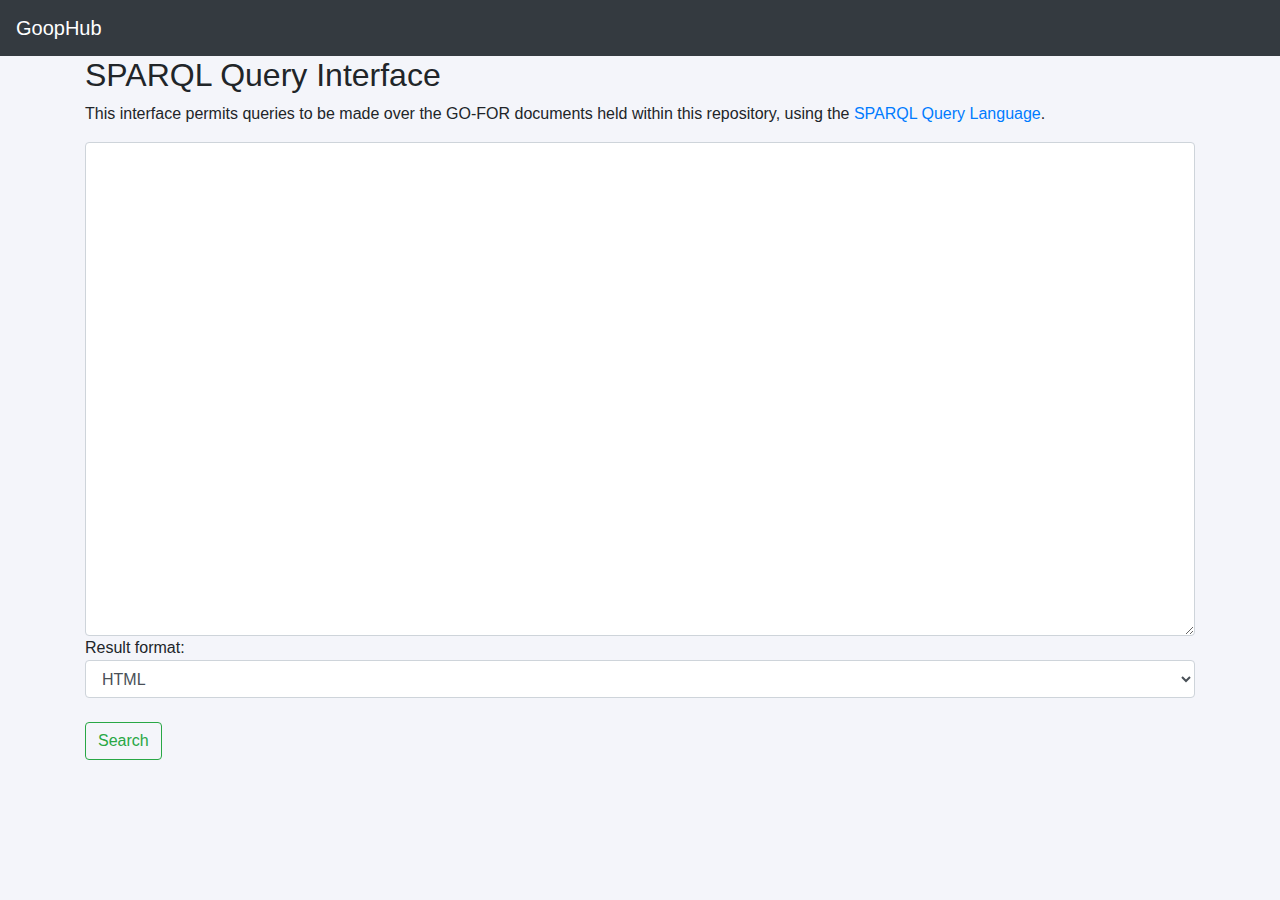
==== src/main/resources/templates/endpoint.html @ f4914330 "Pages added with thymeleaf bug to load /static files" ====
<!DOCTYPE html PUBLIC '-//W3C//DTD XHTML 1.0 Strict//EN'
        'http://www.w3.org/TR/xhtml1/DTD/xhtml1-strict.dtd'
        >
<html xmlns:id="http://www.w3.org/1999/xhtml">
<head>
    <!-- Required meta tags -->
    <meta charset="utf-8">
    <meta name="viewport" content="width=device-width, initial-scale=1, shrink-to-fit=no">

    <!-- Bootstrap CSS -->
    <link rel="stylesheet" href="https://stackpath.bootstrapcdn.com/bootstrap/4.3.1/css/bootstrap.min.css" integrity="sha384-ggOyR0iXCbMQv3Xipma34MD+dH/1fQ784/j6cY/iJTQUOhcWr7x9JvoRxT2MZw1T" crossorigin="anonymous">
    <link rel="stylesheet" href="https://use.fontawesome.com/releases/v5.8.2/css/all.css" integrity="sha384-oS3vJWv+0UjzBfQzYUhtDYW+Pj2yciDJxpsK1OYPAYjqT085Qq/1cq5FLXAZQ7Ay" crossorigin="anonymous">

    <title>GoopHub - Endpoint</title>

    <style>
            html, body {
                height: 100%;
                background: #F4F5FA;
            }
        </style>
</head>
<body>
<div id="navbar">
    <nav class="navbar navbar-expand-lg navbar-dark bg-dark">
        <a class="navbar-brand" href="#">GoopHub</a>

        <ul class="navbar-nav flex-row ml-md-auto d-none d-md-flex">

            <li class="nav-item">
                <a class="nav-link p-2" href="./upload.html" target="_blank" rel="noopener" aria-label="Upload"><i class="fas fa-arrow-circle-up" style="color: white"></i></a>
            </li>
            <li class="nav-item"></li>
            <li class="nav-item">
                <a class="nav-link p-2" href="./options.html" target="_blank" rel="noopener" aria-label="Upload"><i class="fas fa-bars" style="color: white"></i></a>
            </li>
        </ul>
    </nav>
</div>
<div class="container">
    <div class="panel panel-default">
        <div class="panel-heading">
            <h2>SPARQL Query Interface</h2>
            <p>This interface permits queries to be made over the GO-FOR documents held within this repository, using the <a href="http://www.w3.org/TR/rdf-sparql-query/">SPARQL Query Language</a>.</p>
        </div>
        <div class="panel-body">
            <form id="queryForm">
                <textarea id="queryValue" name="query" class="form-control" rows="20"></textarea>
                Result format:
                <select name="format" class="form-control">
                    <option value="html" >HTML</option>
                    <option value="sparql">SPARQL+XML</option>
                    <option value="json">JSON</option>
                    <option value="ascii">Plain Text</option>
                </select>
                <br>
                <button id="queryRun" class="btn btn-outline-success" type="submit" >Search</button>
            </form>
        </div>
    </div>
</div>
<div id="divTable" class="panel panel-default" style="display: none;">
    <div class="panel-body">
        <table id="records_table" class="table table-striped">
        </table>
    </div>
</div>
<!-- jQuery first, then Popper.js, then Bootstrap JS -->
<script src="https://code.jquery.com/jquery-3.3.1.slim.min.js" integrity="sha384-q8i/X+965DzO0rT7abK41JStQIAqVgRVzpbzo5smXKp4YfRvH+8abtTE1Pi6jizo" crossorigin="anonymous"></script>
<script src="https://cdnjs.cloudflare.com/ajax/libs/popper.js/1.14.7/umd/popper.min.js" integrity="sha384-UO2eT0CpHqdSJQ6hJty5KVphtPhzWj9WO1clHTMGa3JDZwrnQq4sF86dIHNDz0W1" crossorigin="anonymous"></script>
<script src="https://stackpath.bootstrapcdn.com/bootstrap/4.3.1/js/bootstrap.min.js" integrity="sha384-JjSmVgyd0p3pXB1rRibZUAYoIIy6OrQ6VrjIEaFf/nJGzIxFDsf4x0xIM+B07jRM" crossorigin="anonymous"></script>
<!-- Optional JavaScript -->
<script>
            $( "#queryRun" ).click(function() {
                $("#divTable").show();
                $("#records_table tr").remove();
                $.ajax({
                    type: "GET",
                    url: "/sparql",
                    dataType: 'json',
                    data: { query: $("#queryValue").val(), format:"html" },
                    success: function (result) {
                        var trHTML = '<thead>';
                        trHTML += '<tr>';
                        for (var key in result[0]) {
                            trHTML += '<th class="text-center">' + key + '</th>';
                        }
                        trHTML += '</tr></thead><tbody>';

                       for (i = 0; i < result.length; i++) {
                            trHTML += '<tr>';
                            for (var key in result[i]) {
                                trHTML += '<td>' + result[i][key] + '</td>';
                            }
                            trHTML += '</tr>';
                       }
                       trHTML += '</tbody>'
                       $('#records_table').append(trHTML);
                    }
                });
                return false;
            });
        </script>
</body>
</html>
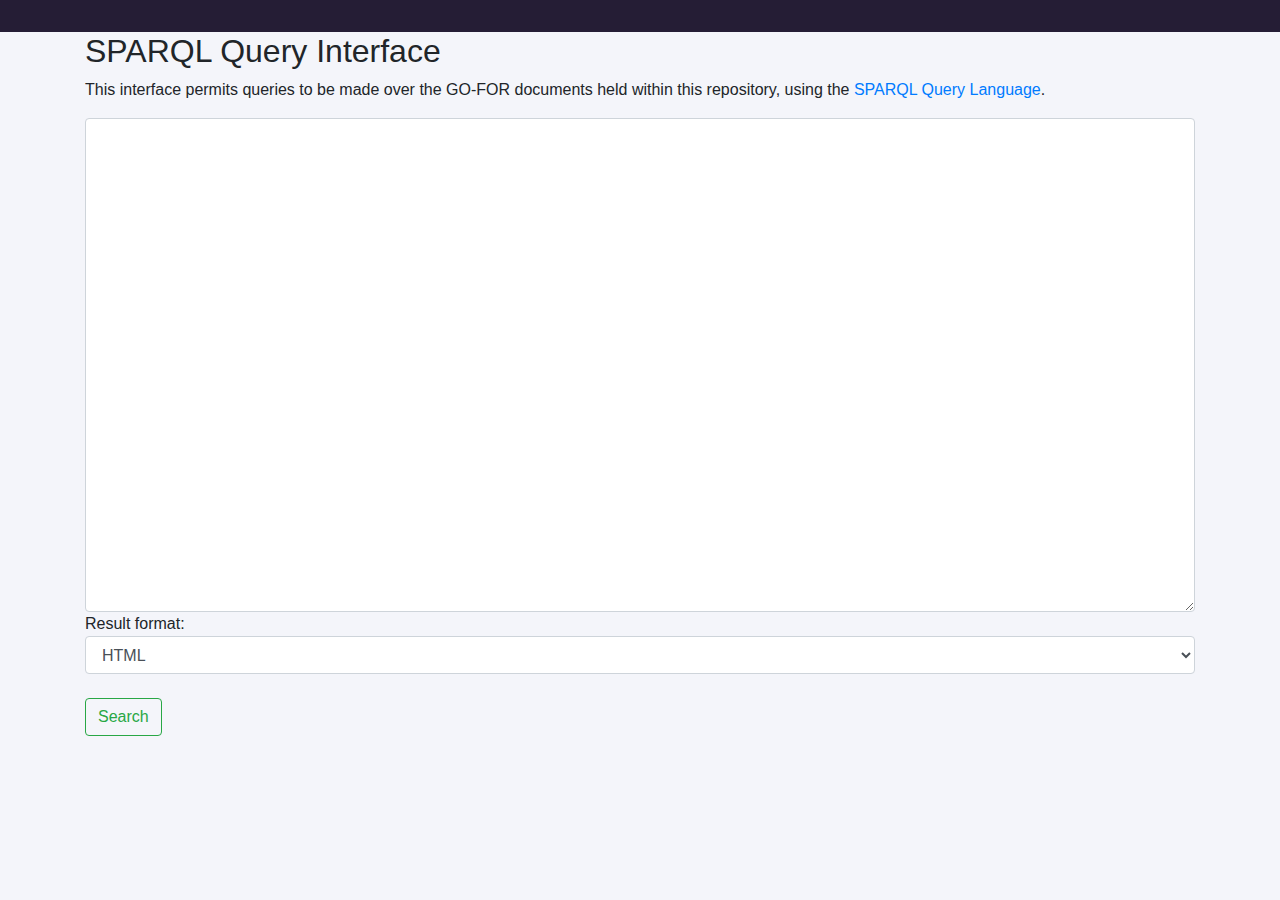
==== commit 7269989f: "Upload Page almost complete...  new layout." ====
--- a/src/main/resources/templates/endpoint.html
+++ b/src/main/resources/templates/endpoint.html
@@ -1,7 +1,7 @@
 <!DOCTYPE html PUBLIC '-//W3C//DTD XHTML 1.0 Strict//EN'
         'http://www.w3.org/TR/xhtml1/DTD/xhtml1-strict.dtd'
         >
-<html xmlns:id="http://www.w3.org/1999/xhtml">
+<html xmlns:id="http://www.w3.org/1999/xhtml" xmlns:th="http://www.w3.org/1999/xhtml">
 <head>
     <!-- Required meta tags -->
     <meta charset="utf-8">
@@ -22,17 +22,15 @@
 </head>
 <body>
 <div id="navbar">
-    <nav class="navbar navbar-expand-lg navbar-dark bg-dark">
-        <a class="navbar-brand" href="#">GoopHub</a>
-
+    <nav class="navbar navbar-expand-lg" style="background: #251D35">
         <ul class="navbar-nav flex-row ml-md-auto d-none d-md-flex">
 
             <li class="nav-item">
-                <a class="nav-link p-2" href="./upload.html" target="_blank" rel="noopener" aria-label="Upload"><i class="fas fa-arrow-circle-up" style="color: white"></i></a>
+                <a class="nav-link p-2" th:href="@{/upload}" target="_blank" rel="noopener" aria-label="Upload"><i class="fas fa-arrow-circle-up" style="color: white"></i></a>
             </li>
             <li class="nav-item"></li>
             <li class="nav-item">
-                <a class="nav-link p-2" href="./options.html" target="_blank" rel="noopener" aria-label="Upload"><i class="fas fa-bars" style="color: white"></i></a>
+                <a class="nav-link p-2" th:href="@{/options}" target="_blank" rel="noopener" aria-label="Upload"><i class="fas fa-bars" style="color: white"></i></a>
             </li>
         </ul>
     </nav>
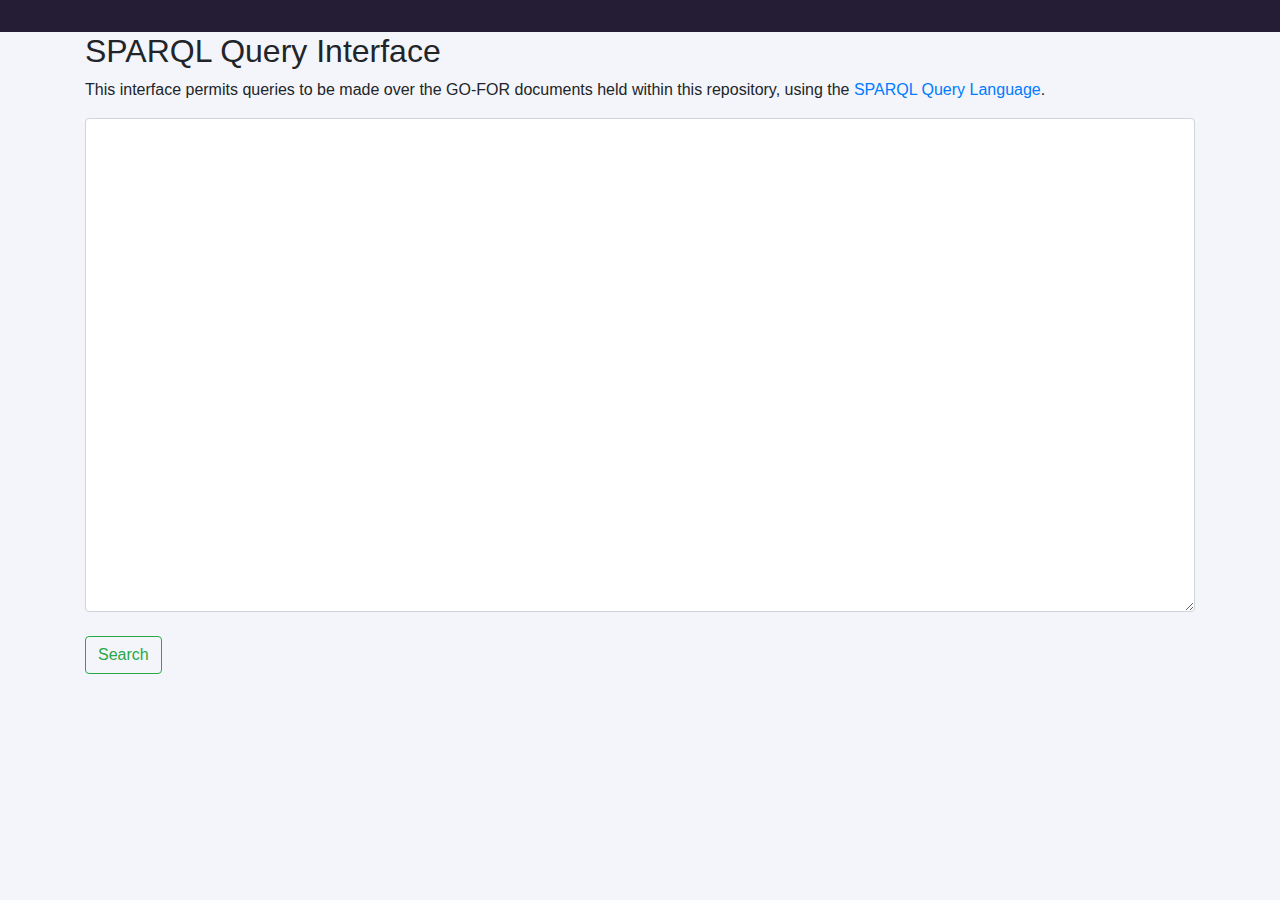
==== commit cede5a37: "Upload funcionado, falta converter para o meta-modelo" ====
--- a/src/main/resources/templates/endpoint.html
+++ b/src/main/resources/templates/endpoint.html
@@ -1,103 +1,96 @@
-<!DOCTYPE html PUBLIC '-//W3C//DTD XHTML 1.0 Strict//EN'
-        'http://www.w3.org/TR/xhtml1/DTD/xhtml1-strict.dtd'
-        >
-<html xmlns:id="http://www.w3.org/1999/xhtml" xmlns:th="http://www.w3.org/1999/xhtml">
-<head>
-    <!-- Required meta tags -->
-    <meta charset="utf-8">
-    <meta name="viewport" content="width=device-width, initial-scale=1, shrink-to-fit=no">
-
-    <!-- Bootstrap CSS -->
-    <link rel="stylesheet" href="https://stackpath.bootstrapcdn.com/bootstrap/4.3.1/css/bootstrap.min.css" integrity="sha384-ggOyR0iXCbMQv3Xipma34MD+dH/1fQ784/j6cY/iJTQUOhcWr7x9JvoRxT2MZw1T" crossorigin="anonymous">
-    <link rel="stylesheet" href="https://use.fontawesome.com/releases/v5.8.2/css/all.css" integrity="sha384-oS3vJWv+0UjzBfQzYUhtDYW+Pj2yciDJxpsK1OYPAYjqT085Qq/1cq5FLXAZQ7Ay" crossorigin="anonymous">
-
-    <title>GoopHub - Endpoint</title>
-
-    <style>
+<!doctype html>
+<html lang="en" xmlns:th="http://www.w3.org/1999/xhtml">
+    <head>
+        <!-- Required meta tags -->
+        <meta charset="utf-8">
+        <meta name="viewport" content="width=device-width, initial-scale=1, shrink-to-fit=no">
+        <!-- Bootstrap CSS -->
+        <link rel="stylesheet" href="https://stackpath.bootstrapcdn.com/bootstrap/4.3.1/css/bootstrap.min.css" integrity="sha384-ggOyR0iXCbMQv3Xipma34MD+dH/1fQ784/j6cY/iJTQUOhcWr7x9JvoRxT2MZw1T" crossorigin="anonymous">
+        <link rel="stylesheet" href="https://use.fontawesome.com/releases/v5.8.2/css/all.css" integrity="sha384-oS3vJWv+0UjzBfQzYUhtDYW+Pj2yciDJxpsK1OYPAYjqT085Qq/1cq5FLXAZQ7Ay" crossorigin="anonymous">
+        <!-- CSS Imports -->
+        <link href="../static/css/style.css" th:href="@{/css/style.css}" rel="stylesheet" />
+        <!-- Page Icon -->
+        <style>
             html, body {
                 height: 100%;
                 background: #F4F5FA;
             }
         </style>
-</head>
-<body>
-<div id="navbar">
-    <nav class="navbar navbar-expand-lg" style="background: #251D35">
-        <ul class="navbar-nav flex-row ml-md-auto d-none d-md-flex">
 
-            <li class="nav-item">
-                <a class="nav-link p-2" th:href="@{/upload}" target="_blank" rel="noopener" aria-label="Upload"><i class="fas fa-arrow-circle-up" style="color: white"></i></a>
-            </li>
-            <li class="nav-item"></li>
-            <li class="nav-item">
-                <a class="nav-link p-2" th:href="@{/options}" target="_blank" rel="noopener" aria-label="Upload"><i class="fas fa-bars" style="color: white"></i></a>
-            </li>
-        </ul>
-    </nav>
-</div>
-<div class="container">
-    <div class="panel panel-default">
-        <div class="panel-heading">
-            <h2>SPARQL Query Interface</h2>
-            <p>This interface permits queries to be made over the GO-FOR documents held within this repository, using the <a href="http://www.w3.org/TR/rdf-sparql-query/">SPARQL Query Language</a>.</p>
-        </div>
-        <div class="panel-body">
-            <form id="queryForm">
-                <textarea id="queryValue" name="query" class="form-control" rows="20"></textarea>
-                Result format:
-                <select name="format" class="form-control">
-                    <option value="html" >HTML</option>
-                    <option value="sparql">SPARQL+XML</option>
-                    <option value="json">JSON</option>
-                    <option value="ascii">Plain Text</option>
-                </select>
-                <br>
-                <button id="queryRun" class="btn btn-outline-success" type="submit" >Search</button>
-            </form>
+        <title>GoopHub - Endpoint</title>
+    </head>
+    <body>
+    <div id="navbar">
+        <nav class="navbar navbar-expand-lg" style="background: #251D35">
+            <ul class="navbar-nav flex-row ml-md-auto d-none d-md-flex">
+
+                <li class="nav-item">
+                    <a class="nav-link p-2" th:href="@{/upload}" target="_blank" rel="noopener" aria-label="Upload"><i class="fas fa-arrow-circle-up" style="color: white"></i></a>
+                </li>
+                <li class="nav-item"></li>
+                <li class="nav-item">
+                    <a class="nav-link p-2" th:href="@{/index}" target="_blank" rel="noopener" aria-label="Upload"><i class="fas fa-bars" style="color: white"></i></a>
+                </li>
+            </ul>
+        </nav>
+    </div>
+    <div class="container">
+        <div class="panel panel-default">
+            <div class="panel-heading">
+                <h2>SPARQL Query Interface</h2>
+                <p>This interface permits queries to be made over the GO-FOR documents held within this repository, using the <a href="http://www.w3.org/TR/rdf-sparql-query/">SPARQL Query Language</a>.</p>
+            </div>
+            <div class="panel-body">
+                <form id="queryForm">
+                    <textarea id="queryValue" name="query" class="form-control" rows="20"></textarea>
+                    <br>
+                    <button id="queryRun" class="btn btn-outline-success" type="submit" >Search</button>
+                </form>
+            </div>
         </div>
     </div>
-</div>
-<div id="divTable" class="panel panel-default" style="display: none;">
-    <div class="panel-body">
-        <table id="records_table" class="table table-striped">
-        </table>
+    <div id="divTable" class="panel panel-default" style="display: none; margin-top: 20px;">
+        <div class="panel-body">
+            <table id="records_table" class="table table-striped">
+            </table>
+        </div>
     </div>
-</div>
-<!-- jQuery first, then Popper.js, then Bootstrap JS -->
-<script src="https://code.jquery.com/jquery-3.3.1.slim.min.js" integrity="sha384-q8i/X+965DzO0rT7abK41JStQIAqVgRVzpbzo5smXKp4YfRvH+8abtTE1Pi6jizo" crossorigin="anonymous"></script>
-<script src="https://cdnjs.cloudflare.com/ajax/libs/popper.js/1.14.7/umd/popper.min.js" integrity="sha384-UO2eT0CpHqdSJQ6hJty5KVphtPhzWj9WO1clHTMGa3JDZwrnQq4sF86dIHNDz0W1" crossorigin="anonymous"></script>
-<script src="https://stackpath.bootstrapcdn.com/bootstrap/4.3.1/js/bootstrap.min.js" integrity="sha384-JjSmVgyd0p3pXB1rRibZUAYoIIy6OrQ6VrjIEaFf/nJGzIxFDsf4x0xIM+B07jRM" crossorigin="anonymous"></script>
-<!-- Optional JavaScript -->
-<script>
-            $( "#queryRun" ).click(function() {
-                $("#divTable").show();
-                $("#records_table tr").remove();
-                $.ajax({
-                    type: "GET",
-                    url: "/sparql",
-                    dataType: 'json',
-                    data: { query: $("#queryValue").val(), format:"html" },
-                    success: function (result) {
-                        var trHTML = '<thead>';
+    <!-- jQuery first, then Popper.js, then Bootstrap JS -->
+    <script src="https://code.jquery.com/jquery-3.1.1.min.js">
+    <script src="https://cdnjs.cloudflare.com/ajax/libs/popper.js/1.14.7/umd/popper.min.js" integrity="sha384-UO2eT0CpHqdSJQ6hJty5KVphtPhzWj9WO1clHTMGa3JDZwrnQq4sF86dIHNDz0W1" crossorigin="anonymous"></script>
+    <script src="https://stackpath.bootstrapcdn.com/bootstrap/4.3.1/js/bootstrap.min.js" integrity="sha384-JjSmVgyd0p3pXB1rRibZUAYoIIy6OrQ6VrjIEaFf/nJGzIxFDsf4x0xIM+B07jRM" crossorigin="anonymous"></script>
+    <!-- Optional JavaScript -->
+    <script>
+        $( "#queryRun" ).click(function() {
+            event.preventDefault();
+            $("#divTable").show();
+            $("#records_table tr").remove();
+            $.ajax({
+                type: "GET",
+                url: "/tool/sparql",
+                dataType: 'json',
+                data: { query: $("#queryValue").val(), format:"html" },
+                success: function (result) {
+                    var trHTML = '<thead>';
+                    trHTML += '<tr>';
+                    for (var key in result[0]) {
+                        trHTML += '<th class="text-center">' + key + '</th>';
+                    }
+                    trHTML += '</tr></thead><tbody>';
+
+                   for (i = 0; i < result.length; i++) {
                         trHTML += '<tr>';
-                        for (var key in result[0]) {
-                            trHTML += '<th class="text-center">' + key + '</th>';
+                        for (var key in result[i]) {
+                            trHTML += '<td>' + result[i][key] + '</td>';
                         }
-                        trHTML += '</tr></thead><tbody>';
-
-                       for (i = 0; i < result.length; i++) {
-                            trHTML += '<tr>';
-                            for (var key in result[i]) {
-                                trHTML += '<td>' + result[i][key] + '</td>';
-                            }
-                            trHTML += '</tr>';
-                       }
-                       trHTML += '</tbody>'
-                       $('#records_table').append(trHTML);
-                    }
-                });
-                return false;
+                        trHTML += '</tr>';
+                   }
+                   trHTML += '</tbody>'
+                   $('#records_table').append(trHTML);
+                }
             });
-        </script>
+            return false;
+        });
+    </script>
 </body>
 </html>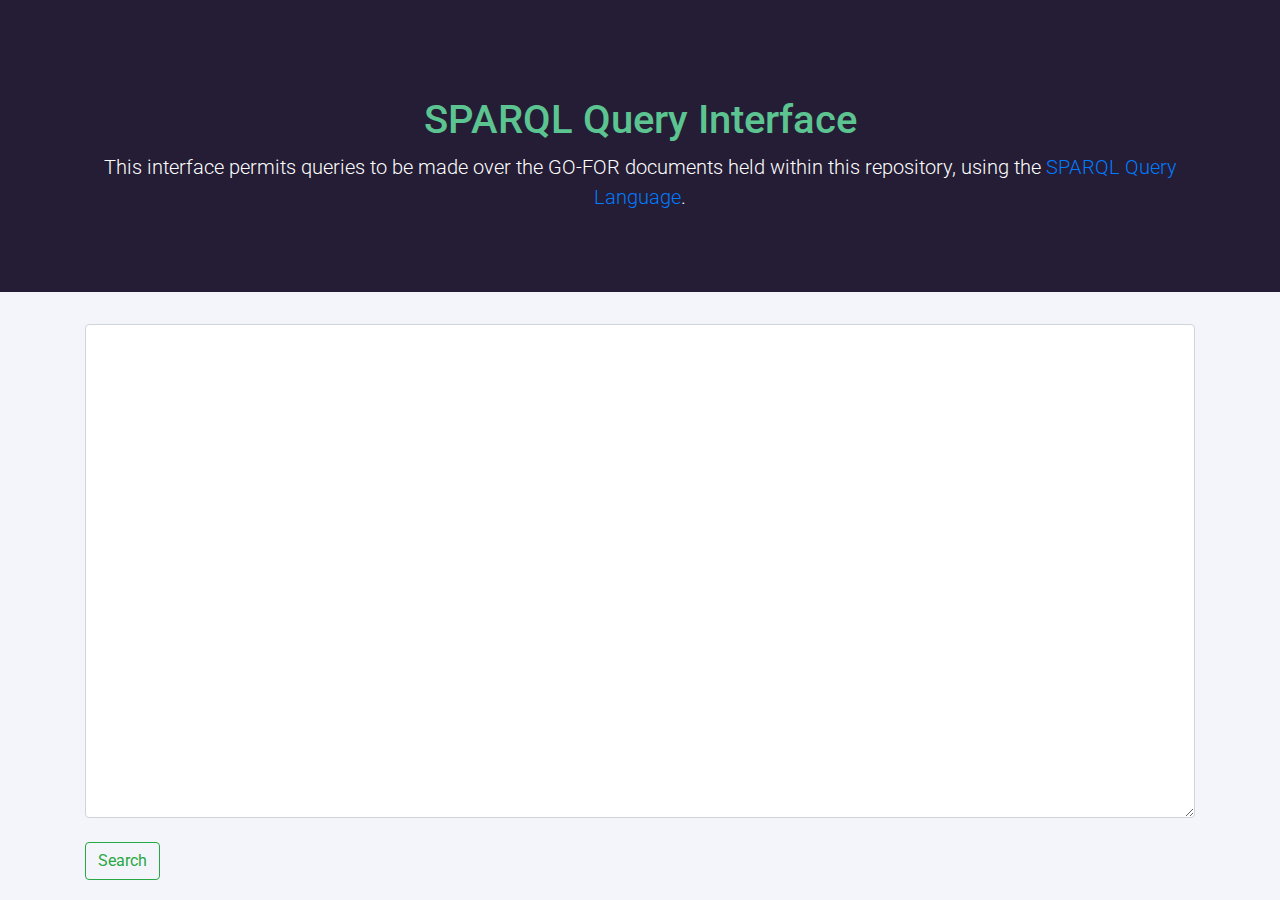
==== commit 7d927e19: "Upload form verification" ====
--- a/src/main/resources/templates/endpoint.html
+++ b/src/main/resources/templates/endpoint.html
@@ -8,6 +8,7 @@
         <link rel="stylesheet" href="https://stackpath.bootstrapcdn.com/bootstrap/4.3.1/css/bootstrap.min.css" integrity="sha384-ggOyR0iXCbMQv3Xipma34MD+dH/1fQ784/j6cY/iJTQUOhcWr7x9JvoRxT2MZw1T" crossorigin="anonymous">
         <link rel="stylesheet" href="https://use.fontawesome.com/releases/v5.8.2/css/all.css" integrity="sha384-oS3vJWv+0UjzBfQzYUhtDYW+Pj2yciDJxpsK1OYPAYjqT085Qq/1cq5FLXAZQ7Ay" crossorigin="anonymous">
         <!-- CSS Imports -->
+        <link href="https://fonts.googleapis.com/css?family=Roboto&display=swap" rel="stylesheet">
         <link href="../static/css/style.css" th:href="@{/css/style.css}" rel="stylesheet" />
         <!-- Page Icon -->
         <style>
@@ -25,21 +26,24 @@
             <ul class="navbar-nav flex-row ml-md-auto d-none d-md-flex">
 
                 <li class="nav-item">
-                    <a class="nav-link p-2" th:href="@{/upload}" target="_blank" rel="noopener" aria-label="Upload"><i class="fas fa-arrow-circle-up" style="color: white"></i></a>
+                    <a class="nav-link p-2" th:href="@{/upload}" aria-label="Upload"><i class="fas fa-arrow-circle-up" style="color: white"></i></a>
                 </li>
-                <li class="nav-item"></li>
                 <li class="nav-item">
-                    <a class="nav-link p-2" th:href="@{/index}" target="_blank" rel="noopener" aria-label="Upload"><i class="fas fa-bars" style="color: white"></i></a>
+                    <a class="nav-link p-2" th:href="@{/search}" aria-label="Search"><i class="fas fa-search" style="color: white"></i></a>
                 </li>
             </ul>
         </nav>
     </div>
+    <div class="jumbotron text-center" id="jumbotron" style="background: #251D35; border-radius: 0 !important">
+        <div class="container">
+            <h1 class="jumbotron-heading" style="color:#5BC491;">SPARQL Query Interface</h1>
+            <p class="lead" style="color: white">
+                This interface permits queries to be made over the GO-FOR documents held within this repository, using the <a href="http://www.w3.org/TR/rdf-sparql-query/">SPARQL Query Language</a>.
+            </p>
+        </div>
+    </div>
     <div class="container">
         <div class="panel panel-default">
-            <div class="panel-heading">
-                <h2>SPARQL Query Interface</h2>
-                <p>This interface permits queries to be made over the GO-FOR documents held within this repository, using the <a href="http://www.w3.org/TR/rdf-sparql-query/">SPARQL Query Language</a>.</p>
-            </div>
             <div class="panel-body">
                 <form id="queryForm">
                     <textarea id="queryValue" name="query" class="form-control" rows="20"></textarea>
@@ -51,7 +55,7 @@
     </div>
     <div id="divTable" class="panel panel-default" style="display: none; margin-top: 20px;">
         <div class="panel-body">
-            <table id="records_table" class="table table-striped">
+            <table id="records_table" class="table table-striped table-responsive">
             </table>
         </div>
     </div>
@@ -62,6 +66,7 @@
     <!-- Optional JavaScript -->
     <script>
         $( "#queryRun" ).click(function() {
+            console.log($("#queryValue").val());
             event.preventDefault();
             $("#divTable").show();
             $("#records_table tr").remove();
@@ -69,8 +74,9 @@
                 type: "GET",
                 url: "/tool/sparql",
                 dataType: 'json',
-                data: { query: $("#queryValue").val(), format:"html" },
+                data: { query: $("#queryValue").val()},
                 success: function (result) {
+                    console.log(result);
                     var trHTML = '<thead>';
                     trHTML += '<tr>';
                     for (var key in result[0]) {
@@ -87,6 +93,9 @@
                    }
                    trHTML += '</tbody>'
                    $('#records_table').append(trHTML);
+                },
+                error: function(request, error) {
+                    console.log(error);
                 }
             });
             return false;
